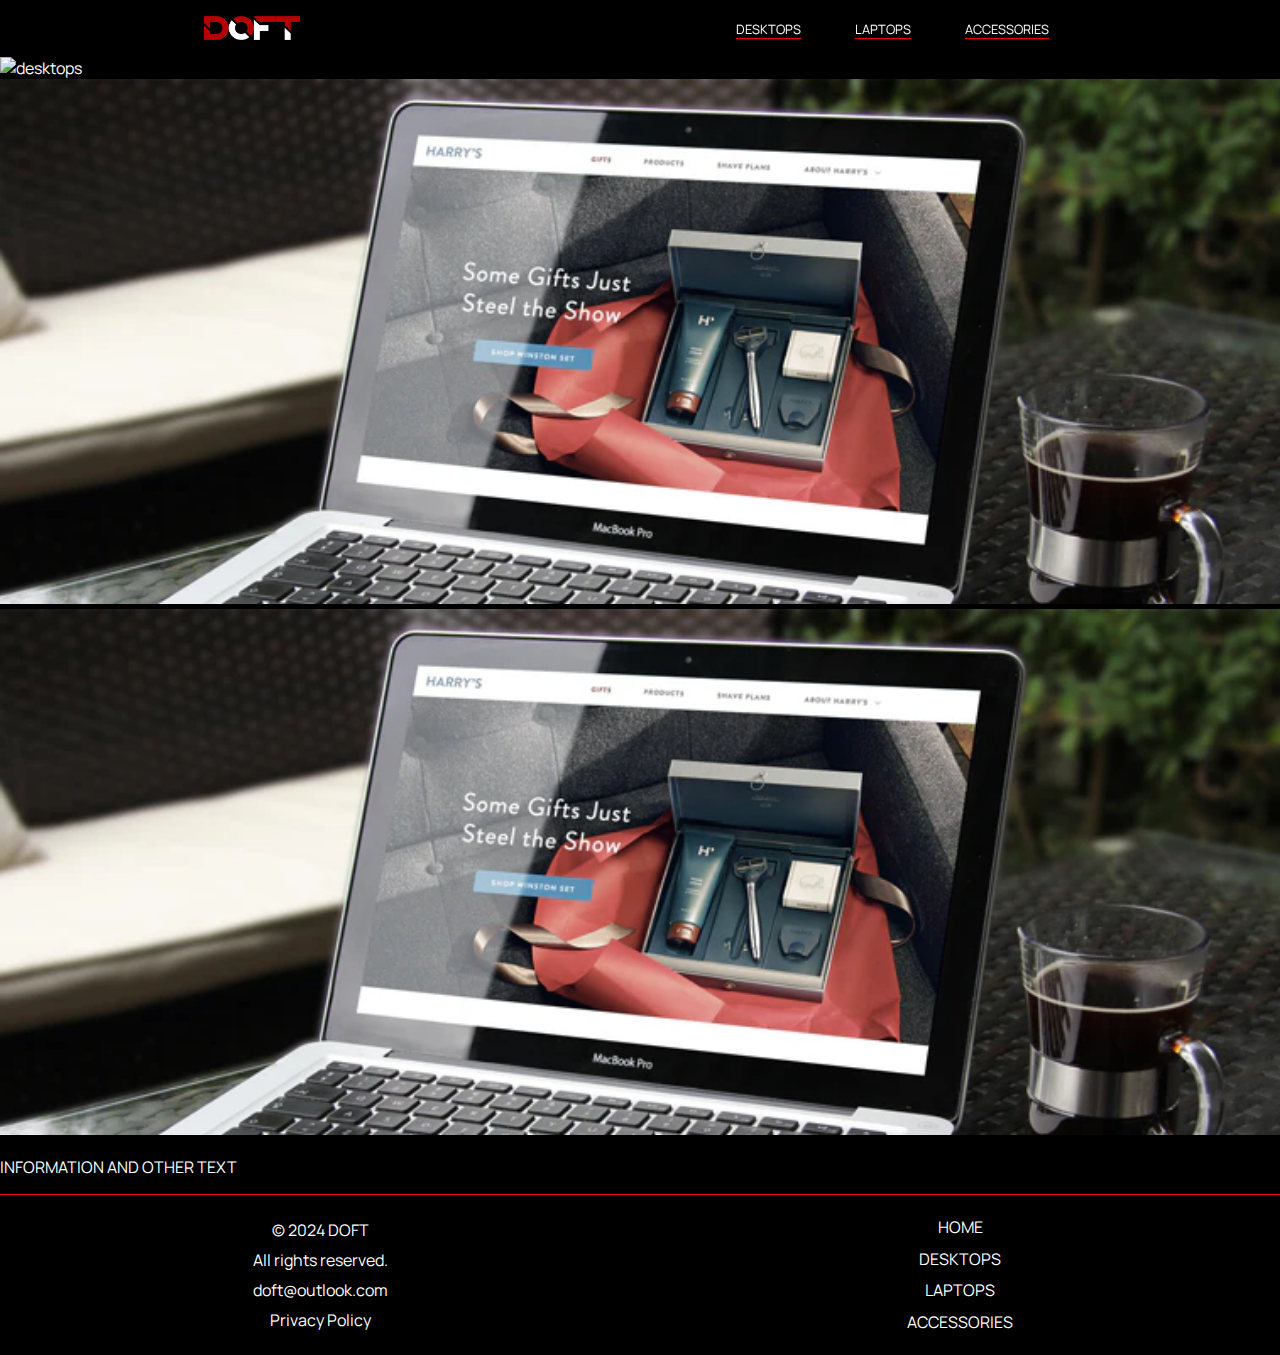
==== index.html @ 6f134443 "Add product json and improve footer" ====
<!DOCTYPE html>
<html lang="en">

<head>
    <meta charset="UTF-8">
    <meta name="viewport" content="width=device-width, initial-scale=1.0">
    <title>Document</title>
    <link rel="stylesheet" href="style.css">
    <link rel="preconnect" href="https://fonts.googleapis.com">
    <link rel="preconnect" href="https://fonts.gstatic.com" crossorigin>
    <link href="https://fonts.googleapis.com/css2?family=Manrope:wght@200..800&display=swap" rel="stylesheet">
</head>

<body>
    <header>
        <a class="logo-link" href="index.html"><img class="logo" src="img/logo-white.png" alt="logo"></a>
        <ul class="nav-links">
            <li><a href="desktops.html">DESKTOPS</a></li>
            <li><a href="laptops.html">LAPTOPS</a></li>
            <li><a href="accessories.html">ACCESSORIES</a></li>
        </ul>
    </header>
    <main>
        <section class="carousel">
            <img class="carousel__img" src="img/japan-night-background.jpeg" alt="desktops">
            <img class="carousel__img" src="img/laptop-hero_images.webp" alt="laptops">
            <img class="carousel__img" src="img/laptop-hero_images.webp" alt="accessories">
            <p>INFORMATION AND OTHER TEXT</p>
        </section>
        <section class="offerings">
            <section class="product-series--BUDGET">

            </section>
            <section class="product-series--MEDIUM">

            </section>
            <section class="product-series--EXTREME">

            </section>
        </section>
    </main>
    <footer>
        <nav class="footer__contact" aria-label="Contact information">
            <p>&copy; 2024 DOFT</p>
            <p>All rights reserved.</p>
            <p>doft@outlook.com</p>
            <p>Privacy Policy</p>
        </nav>
        <nav class="footer__links" aria-label="related links and site navigation">
            <a href="index.html">HOME</a>
            <a href="desktops.html">DESKTOPS</a>
            <a href="laptops.html">LAPTOPS</a>
            <a href="accessories.html">ACCESSORIES</a>
        </nav>
    </footer>
</body>
<script src="script.js"></script>

</html>
---- style.css ----
html {
    padding: 0;
    margin: 0;
    font-family: "Manrope", sans-serif;
    width: 100%;
    overflow-x: hidden;
}

body,
main {
    padding: 0;
    margin: 0;
    display: grid;
    width: 100vw;
    background-color: black;
    color: white;
    overflow-x: hidden;

}

/* header nav bar */
header {
    display: flex;
    position: sticky;
    flex-direction: row;
    justify-content: space-around;
    top: 0;
    left: 0;
    width: 100vw;
    background-color: transparent;
}

.logo,
.logo-link {
    width: 6rem;
    height: 1.5rem;
    margin: auto 0;
}

.nav-links {
    display: flex;
    flex-direction: row;
    padding: 0;

}

.nav-links a {
    text-decoration: none;
    font-size: 0.8rem;
    color: white;
    box-shadow: 0px 1px 0px 0px #f10000;
    margin: 2vw;
}

.nav-links a:hover {
    box-shadow: 0px 1px 0px 0px white;
}

.nav-links li {
    list-style: none;
    margin: 0.1vw;
    padding: 0;
}

/* hero image  */
.carousel {
    width: 100%;
}

.carousel__img {
    width: 100%;
}

/* footer */
footer {
    bottom: 0;
    left: 0;
    display: flex;
    flex-direction: row;
    width: 100vw;
    border-top: 1px solid #f10000;
    bottom: 0;
    left: 0;
}

.footer__contact {
    width: 50%;
    margin: 1rem;
}

.footer__links {
    display: flex;
    flex-direction: column;
    width: 50%;
    margin: 1rem;
}

.footer__contact p {
    margin: 0.5rem;
    text-align: center;
}

.footer__links a {
    margin: 0.3rem;
    text-align: center;
    text-decoration: none;
    color: white;
}



@media only screen and (min-width: 450px) and (max-width: 991px) {
    html {
        width: 100%;
        overflow-x: visible;
    }

    body,
    main {
        width: 100%;
        overflow-x: visible;
    }
}

@media only screen and (min-width: 992px) {
    html {
        width: 100%;
    }

    body,
    main {
        width: 100%;
        overflow-x: visible;
    }
}
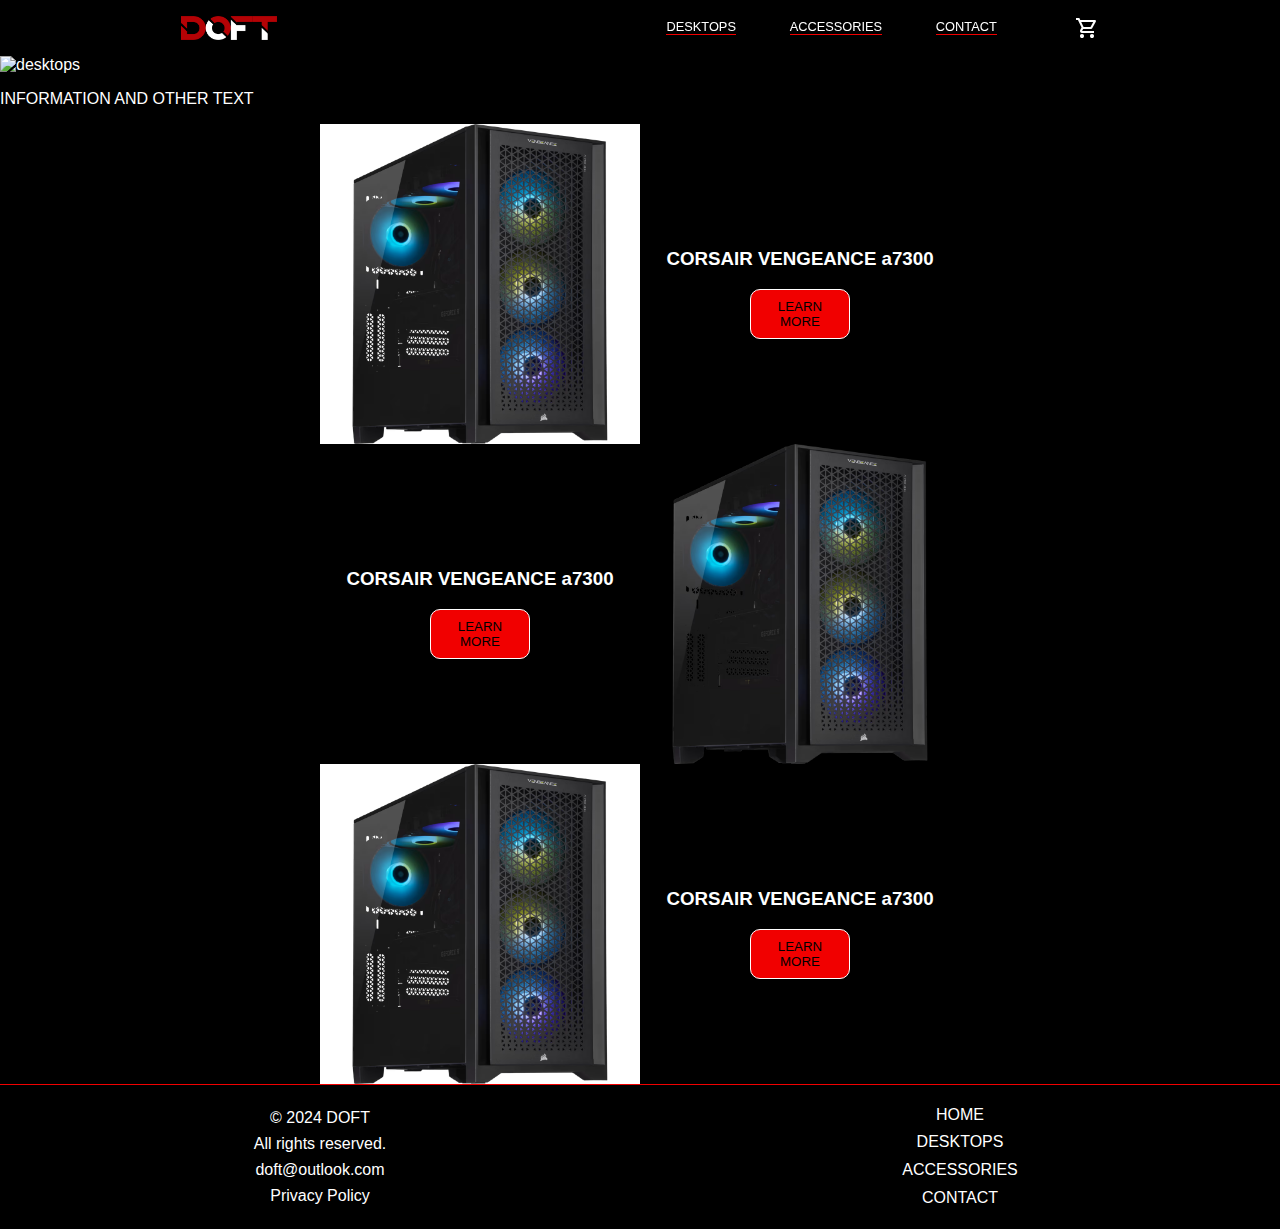
==== commit ba4706bf: "added products json and styling" ====
--- a/index.html
+++ b/index.html
@@ -4,38 +4,49 @@
 <head>
     <meta charset="UTF-8">
     <meta name="viewport" content="width=device-width, initial-scale=1.0">
-    <title>Document</title>
-    <link rel="stylesheet" href="style.css">
+    <title>DOFT</title>
     <link rel="preconnect" href="https://fonts.googleapis.com">
     <link rel="preconnect" href="https://fonts.gstatic.com" crossorigin>
-    <link href="https://fonts.googleapis.com/css2?family=Manrope:wght@200..800&display=swap" rel="stylesheet">
+    <link rel="stylesheet" href="https://fonts.googleapis.com/css2?family=Material+Symbols+Outlined:opsz,wght,FILL,GRAD@24,400,0,0" />
+    <link rel="stylesheet" href="style.css">
 </head>
 
 <body>
-    <header>
+    <nav class="nav" aria-label="Navigation menu">
         <a class="logo-link" href="index.html"><img class="logo" src="img/logo-white.png" alt="logo"></a>
         <ul class="nav-links">
             <li><a href="desktops.html">DESKTOPS</a></li>
-            <li><a href="laptops.html">LAPTOPS</a></li>
             <li><a href="accessories.html">ACCESSORIES</a></li>
+            <li><a href="contact.html">CONTACT</a></li>
+            <span class="material-symbols-outlined">shopping_cart</span>
         </ul>
-    </header>
+    </nav>
     <main>
         <section class="carousel">
             <img class="carousel__img" src="img/japan-night-background.jpeg" alt="desktops">
-            <img class="carousel__img" src="img/laptop-hero_images.webp" alt="laptops">
-            <img class="carousel__img" src="img/laptop-hero_images.webp" alt="accessories">
             <p>INFORMATION AND OTHER TEXT</p>
         </section>
         <section class="offerings">
             <section class="product-series--BUDGET">
-
+                <img src="img/products/prebuilts/Vengeance_a7300_01.avif" alt="">
+                <section class="product-series__text">
+                    <h3>CORSAIR VENGEANCE a7300</h3>
+                <button>LEARN MORE</button>
+                </section>
             </section>
             <section class="product-series--MEDIUM">
-
+                <section id="second_text-group" class="product-series__text">
+                    <h3>CORSAIR VENGEANCE a7300</h3>
+                <button>LEARN MORE</button>
+                </section>
+                <img src="img/products/prebuilts/Vengeance_a7300_01.avif" alt="">
             </section>
             <section class="product-series--EXTREME">
-
+                <img src="img/products/prebuilts/Vengeance_a7300_01.avif" alt="">
+                <section class="product-series__text">
+                    <h3>CORSAIR VENGEANCE a7300</h3>
+                <button>LEARN MORE</button>
+                </section>
             </section>
         </section>
     </main>
@@ -49,8 +60,8 @@
         <nav class="footer__links" aria-label="related links and site navigation">
             <a href="index.html">HOME</a>
             <a href="desktops.html">DESKTOPS</a>
-            <a href="laptops.html">LAPTOPS</a>
-            <a href="accessories.html">ACCESSORIES</a>
+            <a href="laptops.html">ACCESSORIES</a>
+            <a href="accessories.html">CONTACT</a>
         </nav>
     </footer>
 </body>
--- a/style.css
+++ b/style.css
@@ -15,15 +15,14 @@
     background-color: black;
     color: white;
     overflow-x: hidden;
-
 }
 
 /* header nav bar */
-header {
+.nav {
     display: flex;
     position: sticky;
     flex-direction: row;
-    justify-content: space-around;
+    justify-content: space-evenly;
     top: 0;
     left: 0;
     width: 100vw;
@@ -32,8 +31,8 @@
 
 .logo,
 .logo-link {
-    width: 6rem;
-    height: 1.5rem;
+    width: 2rem;
+    height: 1.2rem;
     margin: auto 0;
 }
 
@@ -41,7 +40,6 @@
     display: flex;
     flex-direction: row;
     padding: 0;
-
 }
 
 .nav-links a {
@@ -71,6 +69,47 @@
     width: 100%;
 }
 
+.product-series--BUDGET, .product-series--MEDIUM, .product-series--EXTREME {
+    display: grid;
+    grid-template-columns: repeat(4, 1fr);
+    grid-template-rows: repeat(1, 1fr);
+}
+
+.product-series--BUDGET img {
+    width: 100%;
+    grid-column: 2/3;
+    background-color: white;
+}
+
+.product-series__text {
+    text-align: center;
+    margin: auto 0; 
+}
+
+.product-series__text button {
+    height: 50px;
+    width: 100px;
+    background-color: #f10000;
+    border: 1px solid white;
+    border-radius: 10px;
+}
+
+#second_text-group {
+    width: 100%;
+    grid-column: 2/3;
+}
+
+.product-series--MEDIUM img {
+    width: 100%;
+    grid-column: 3/4;
+}
+
+.product-series--EXTREME img {
+    width: 100%;
+    grid-column: 2/3;
+    background-color: white;
+}
+
 /* footer */
 footer {
     bottom: 0;
@@ -79,8 +118,6 @@
     flex-direction: row;
     width: 100vw;
     border-top: 1px solid #f10000;
-    bottom: 0;
-    left: 0;
 }
 
 .footer__contact {
@@ -107,7 +144,10 @@
     color: white;
 }
 
-
+#product-container {
+    margin: 50px;
+    width: 100vw;
+}
 
 @media only screen and (min-width: 450px) and (max-width: 991px) {
     html {
@@ -120,6 +160,26 @@
         width: 100%;
         overflow-x: visible;
     }
+
+    .logo,
+    .logo-link {
+    width: 6rem;
+    height: 1.5rem;
+}
+
+.nav {
+    justify-content: space-around;
+}
+
+.material-symbols-outlined {
+    margin-left: 4vw;
+}
+
+#product-container {
+    display: grid;
+    grid-template-columns: repeat(1, 1fr);
+    grid-template-rows: repeat(4, 1fr);
+}
 }
 
 @media only screen and (min-width: 992px) {
@@ -132,4 +192,24 @@
         width: 100%;
         overflow-x: visible;
     }
+
+    .logo,
+    .logo-link {
+    width: 6rem;
+    height: 1.5rem;
+    }
+
+    .nav {
+        justify-content: space-around;
+    }
+
+    .material-symbols-outlined {
+        margin-left: 4vw;
+    }
+
+    #product-container {
+        display: grid;
+        grid-template-columns: repeat(3, 1fr);
+        grid-template-rows: repeat(4, 1fr);
+    }
 }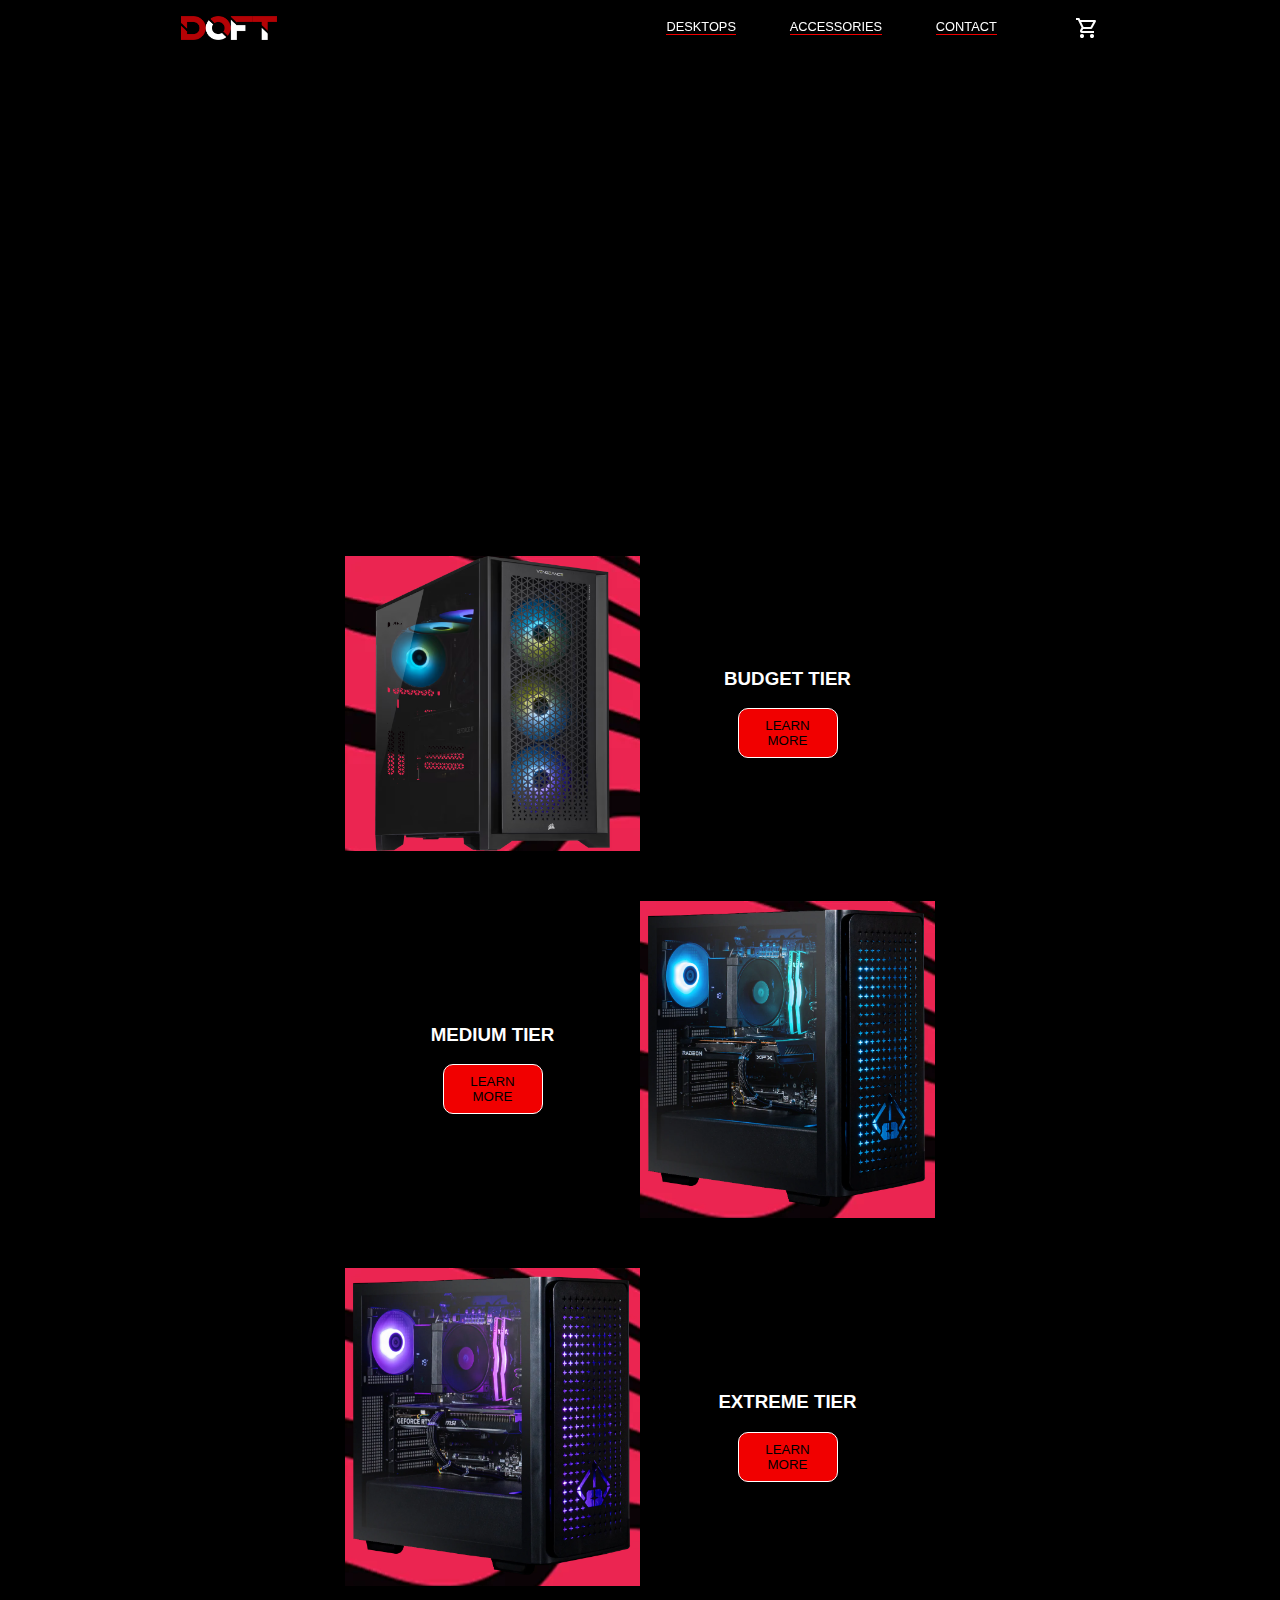
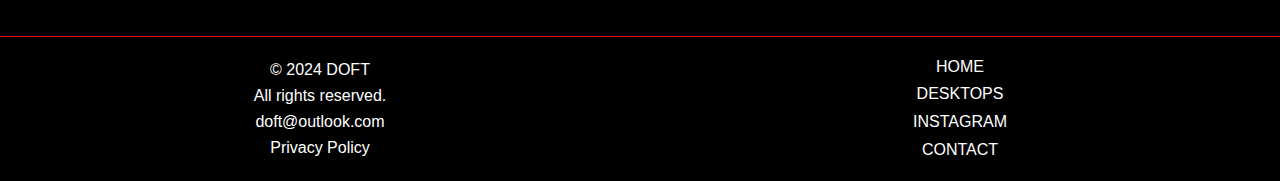
==== commit af8e2c81: "add commit" ====
--- a/index.html
+++ b/index.html
@@ -7,7 +7,7 @@
     <title>DOFT</title>
     <link rel="preconnect" href="https://fonts.googleapis.com">
     <link rel="preconnect" href="https://fonts.gstatic.com" crossorigin>
-    <link rel="stylesheet" href="https://fonts.googleapis.com/css2?family=Material+Symbols+Outlined:opsz,wght,FILL,GRAD@24,400,0,0" />
+    <link rel="stylesheet" href="https://fonts.googleapis.com/css2?family=Material+Symbols+Outlined:opsz,wght,FILL,GRAD@24,400,0,0">
     <link rel="stylesheet" href="style.css">
 </head>
 
@@ -22,33 +22,32 @@
         </ul>
     </nav>
     <main>
-        <section class="carousel">
-            <img class="carousel__img" src="img/japan-night-background.jpeg" alt="desktops">
-            <p>INFORMATION AND OTHER TEXT</p>
-        </section>
-        <section class="offerings">
-            <section class="product-series--BUDGET">
-                <img src="img/products/prebuilts/Vengeance_a7300_01.avif" alt="">
-                <section class="product-series__text">
-                    <h3>CORSAIR VENGEANCE a7300</h3>
-                <button>LEARN MORE</button>
-                </section>
-            </section>
-            <section class="product-series--MEDIUM">
-                <section id="second_text-group" class="product-series__text">
-                    <h3>CORSAIR VENGEANCE a7300</h3>
-                <button>LEARN MORE</button>
-                </section>
-                <img src="img/products/prebuilts/Vengeance_a7300_01.avif" alt="">
-            </section>
-            <section class="product-series--EXTREME">
-                <img src="img/products/prebuilts/Vengeance_a7300_01.avif" alt="">
-                <section class="product-series__text">
-                    <h3>CORSAIR VENGEANCE a7300</h3>
-                <button>LEARN MORE</button>
-                </section>
-            </section>
-        </section>
+        <div class="carousel">
+            <img class="carousel__img" src="img/products/sweetdreams.webp" alt="">
+        </div>
+        <div class="offerings">
+            <div class="product-series--BUDGET">
+                <img src="img/products/prebuilts/Vengeance_a7300_01.avif" alt="Budget tier PC">
+                <div class="product-series__text">
+                    <h3>BUDGET TIER</h3>
+                <button><a class="link__learn-more" href="desktops.html">LEARN MORE</a></button>
+                </div>
+            </div>
+            <div class="product-series--MEDIUM">
+                <div id="second_text-group" class="product-series__text">
+                    <h3>MEDIUM TIER</h3>
+                <button><a class="link__learn-more" href="desktops.html">LEARN MORE</a></button>
+                </div>
+                <img src="img/products/prebuilts/horizon.webp" alt="Medium tier PC">
+            </div>
+            <div class="product-series--EXTREME">
+                <img src="img/products/prebuilts/horizon2.webp" alt="Extreme tier PC">
+                <div class="product-series__text">
+                    <h3>EXTREME TIER</h3>
+                <button><a class="link__learn-more" href="desktops.html">LEARN MORE</a></button>
+                </div>
+            </div>
+        </div>
     </main>
     <footer>
         <nav class="footer__contact" aria-label="Contact information">
@@ -60,11 +59,10 @@
         <nav class="footer__links" aria-label="related links and site navigation">
             <a href="index.html">HOME</a>
             <a href="desktops.html">DESKTOPS</a>
-            <a href="laptops.html">ACCESSORIES</a>
+            <a href="https://www.instagram.com">INSTAGRAM</a>
             <a href="accessories.html">CONTACT</a>
         </nav>
     </footer>
+    <script src="script.js"></script>
 </body>
-<script src="script.js"></script>
-
 </html>--- a/style.css
+++ b/style.css
@@ -62,7 +62,11 @@
 
 /* hero image  */
 .carousel {
-    width: 100%;
+    width: 100vw;
+    height: 50vh;
+    background: url("img/japan-night-background.jpeg");
+    background-size: cover;
+    background-position: center;
 }
 
 .carousel__img {
@@ -71,19 +75,36 @@
 
 .product-series--BUDGET, .product-series--MEDIUM, .product-series--EXTREME {
     display: grid;
-    grid-template-columns: repeat(4, 1fr);
-    grid-template-rows: repeat(1, 1fr);
+    grid-template-columns: repeat(1, 1fr);
+    grid-template-rows: repeat(2, 1fr);
+    margin: 50px;
+    text-align: center;
 }
 
 .product-series--BUDGET img {
     width: 100%;
     grid-column: 2/3;
-    background-color: white;
+    background: url("img/redwavybackground.webp");
+    
+}
+
+.product-series--MEDIUM img {
+    width: 100%;
+    grid-column: 2/3;
+    background: url("img/redwavybackground.webp");
+}
+
+.product-series--EXTREME img {
+    width: 100%;
+    grid-column: 2/3;
+    background: url("img/redwavybackground.webp");
 }
 
 .product-series__text {
     text-align: center;
-    margin: auto 0; 
+    margin: auto 0;
+    grid-column: 2/3;
+    grid-row: 2/3;
 }
 
 .product-series__text button {
@@ -94,20 +115,14 @@
     border-radius: 10px;
 }
 
+.link__learn-more {
+    text-decoration: none;
+    color: black;
+}
+
 #second_text-group {
     width: 100%;
     grid-column: 2/3;
-}
-
-.product-series--MEDIUM img {
-    width: 100%;
-    grid-column: 3/4;
-}
-
-.product-series--EXTREME img {
-    width: 100%;
-    grid-column: 2/3;
-    background-color: white;
 }
 
 /* footer */
@@ -147,6 +162,8 @@
 #product-container {
     margin: 50px;
     width: 100vw;
+    grid-template-columns: repeat(1, 1fr);
+    grid-template-rows: repeat(4, 1fr);
 }
 
 @media only screen and (min-width: 450px) and (max-width: 991px) {
@@ -165,21 +182,40 @@
     .logo-link {
     width: 6rem;
     height: 1.5rem;
-}
-
-.nav {
-    justify-content: space-around;
-}
-
-.material-symbols-outlined {
-    margin-left: 4vw;
-}
-
-#product-container {
-    display: grid;
-    grid-template-columns: repeat(1, 1fr);
-    grid-template-rows: repeat(4, 1fr);
-}
+    }
+
+    .nav {
+        justify-content: space-around;
+    }
+
+    .material-symbols-outlined {
+        margin-left: 4vw;
+    }
+
+    #product-container {
+        display: grid;
+        grid-template-columns: repeat(4, 1fr);
+        grid-template-rows: repeat(3, 1fr);
+    }
+
+    .product-series--BUDGET, .product-series--MEDIUM, .product-series--EXTREME {
+        grid-template-columns: repeat(4, 1fr);
+        grid-template-rows: repeat(1, 1fr);
+    }
+    
+    .product-series__text {
+        grid-row: 1/2;
+        grid-column: 3/4;
+    }
+    
+    #second_text-group {
+        grid-column: 2/3;
+        grid-row: 1/2;
+    }
+    
+    .product-series--MEDIUM img {
+        grid-column: 3/4;
+    }
 }
 
 @media only screen and (min-width: 992px) {
@@ -209,7 +245,27 @@
 
     #product-container {
         display: grid;
-        grid-template-columns: repeat(3, 1fr);
-        grid-template-rows: repeat(4, 1fr);
+        grid-template-columns: repeat(4, 1fr);
+        grid-template-rows: repeat(3, 1fr);
+    }
+
+    .product-series--BUDGET, .product-series--MEDIUM, .product-series--EXTREME {
+        grid-template-columns: repeat(4, 1fr);
+        grid-template-rows: repeat(1, 1fr);
+    }
+    
+    .product-series__text {
+        grid-row: 1/2;
+        grid-column: 3/4;
+    }
+    
+    #second_text-group {
+        grid-column: 2/3;
+        grid-row: 1/2;
+    }
+    
+    .product-series--MEDIUM img {
+        grid-column: 3/4;
+        
     }
 }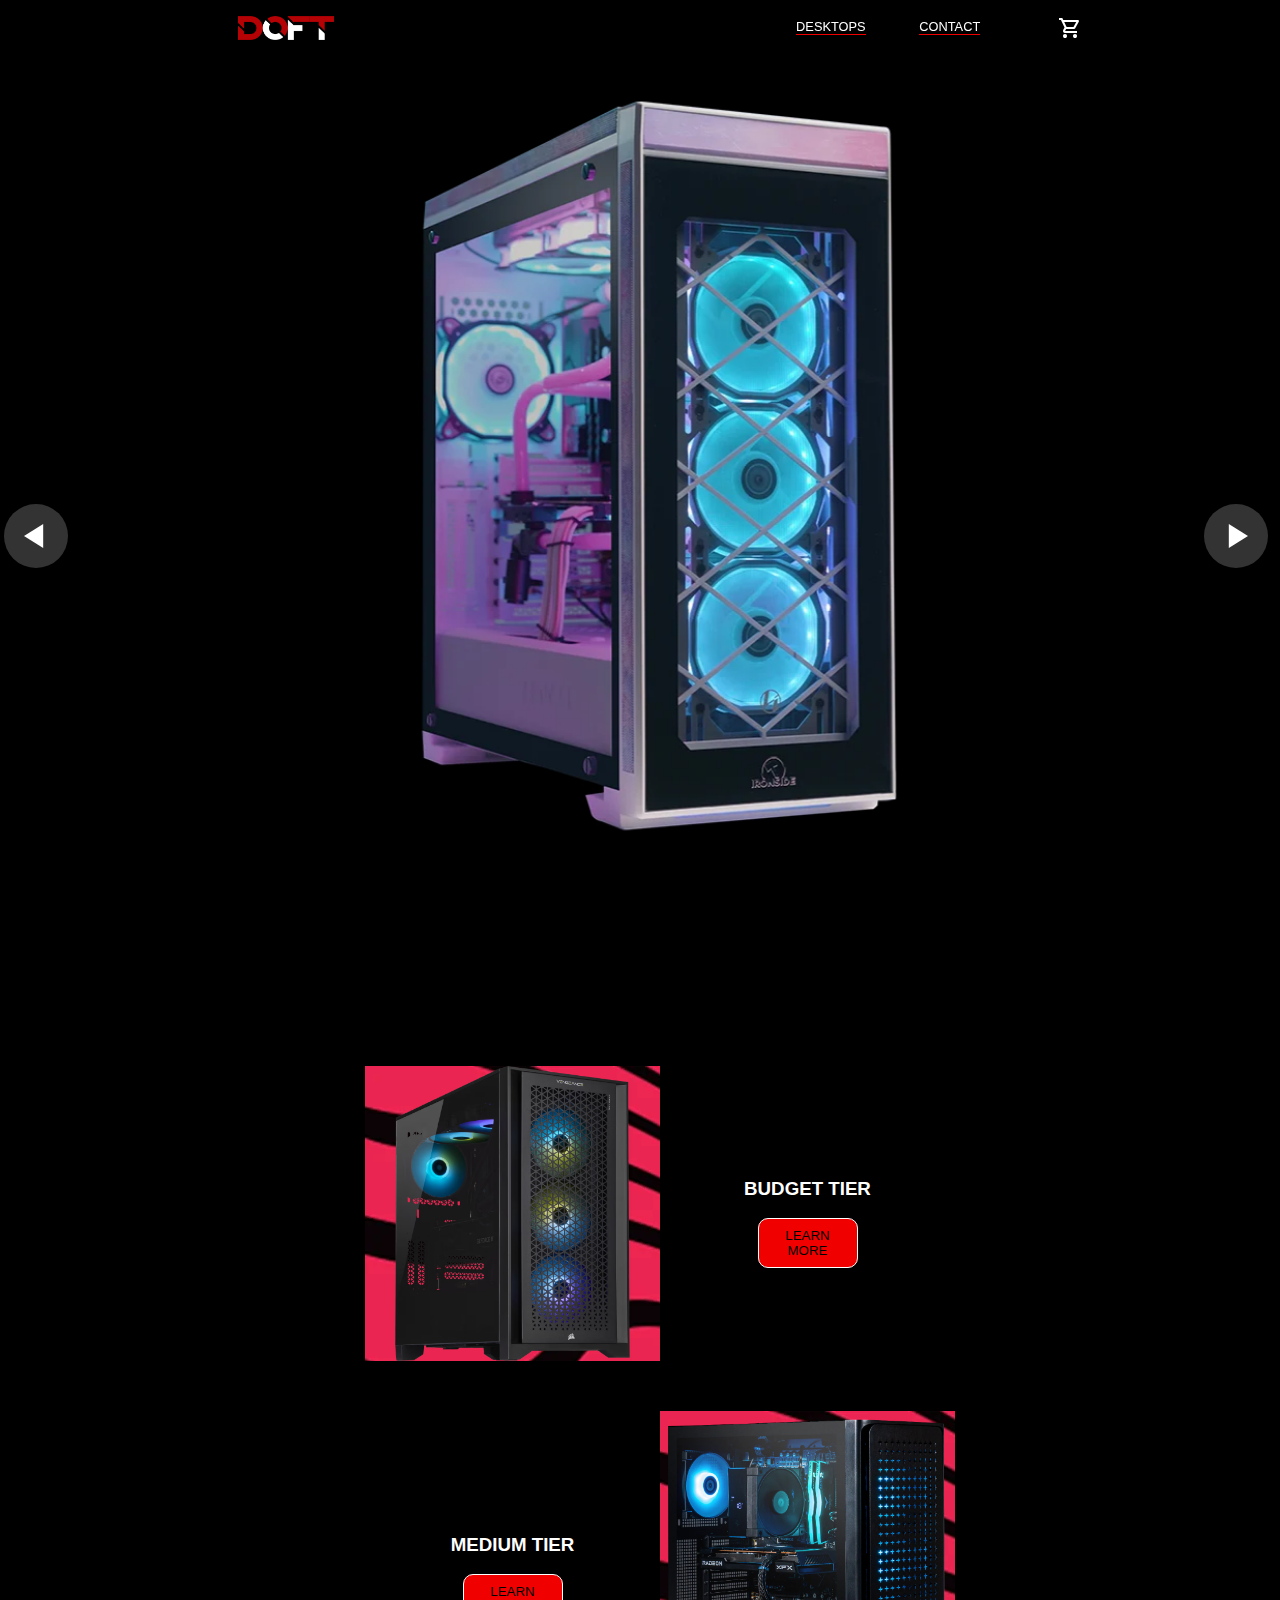
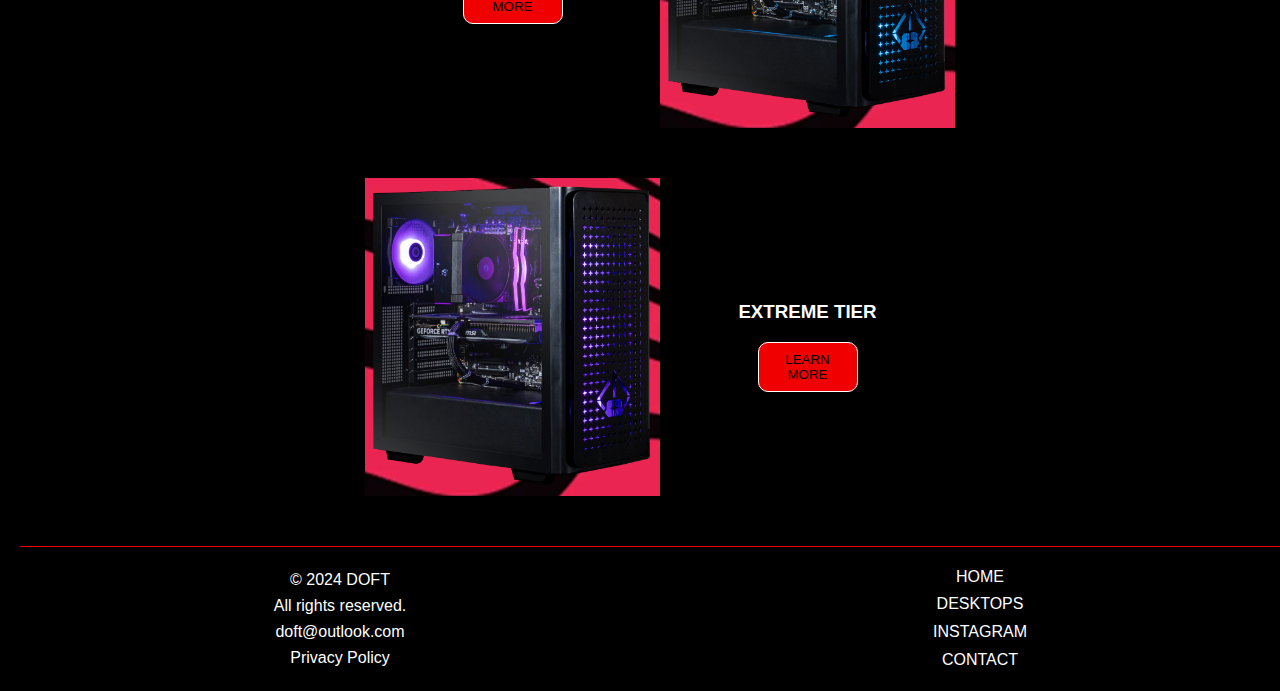
==== commit 342503e1: "Final touches, added carousel, added styling" ====
--- a/index.html
+++ b/index.html
@@ -16,15 +16,65 @@
         <a class="logo-link" href="index.html"><img class="logo" src="img/logo-white.png" alt="logo"></a>
         <ul class="nav-links">
             <li><a href="desktops.html">DESKTOPS</a></li>
-            <li><a href="accessories.html">ACCESSORIES</a></li>
             <li><a href="contact.html">CONTACT</a></li>
             <span class="material-symbols-outlined">shopping_cart</span>
         </ul>
     </nav>
     <main>
-        <div class="carousel">
-            <img class="carousel__img" src="img/products/sweetdreams.webp" alt="">
-        </div>
+        <section class="carousel" aria-label="Gallery">
+            <ol class="carousel__viewport">
+              <li class="carousel__slide" id="carousel__slide1" tabindex="0">
+                <div class="carousel__snapper">
+                  <a href="#carousel__slide4"
+                     class="carousel__prev">Go to last slide</a>
+                     <img class="carousel__img" src="/img/products/prebuilts/sweetdreams.webp" alt="sweet dreams PC">
+                  <a href="#carousel__slide2"
+                     class="carousel__next">Go to next slide</a>
+                </div>
+              </li>
+              <li class="carousel__slide" id="carousel__slide2" tabindex="0">
+                <div class="carousel__snapper"><img class="carousel__img" src="img/products/prebuilts/sentinel.webp" alt="sweet dreams PC"></div>
+                <a href="#carousel__slide1"
+                   class="carousel__prev">Go to previous slide</a>
+                <a href="#carousel__slide3"
+                   class="carousel__next">Go to next slide</a>
+              </li>
+              <li class="carousel__slide" id="carousel__slide3" tabindex="0">
+                <div class="carousel__snapper"><img class="carousel__img" src="img/products/prebuilts/H1MiniPro.avif" alt="sweet dreams PC"></div>
+                <a href="#carousel__slide2"
+                   class="carousel__prev">Go to previous slide</a>
+                <a href="#carousel__slide4"
+                   class="carousel__next">Go to next slide</a>
+              </li>
+              <li class="carousel__slide" id="carousel__slide4" tabindex="0">
+                <div class="carousel__snapper"><img class="carousel__img" src="img/products/prebuilts/kahjinscastle.webp" alt="sweet dreams PC"></div>
+                <a href="#carousel__slide3"
+                   class="carousel__prev">Go to previous slide</a>
+                <a href="#carousel__slide1"
+                   class="carousel__next">Go to first slide</a>
+              </li>
+            </ol>
+            <aside class="carousel__navigation">
+              <ol class="carousel__navigation-list">
+                <li class="carousel__navigation-item">
+                  <a href="#carousel__slide1"
+                     class="carousel__navigation-button">Go to slide 1</a>
+                </li>
+                <li class="carousel__navigation-item">
+                  <a href="#carousel__slide2"
+                     class="carousel__navigation-button">Go to slide 2</a>
+                </li>
+                <li class="carousel__navigation-item">
+                  <a href="#carousel__slide3"
+                     class="carousel__navigation-button">Go to slide 3</a>
+                </li>
+                <li class="carousel__navigation-item">
+                  <a href="#carousel__slide4"
+                     class="carousel__navigation-button">Go to slide 4</a>
+                </li>
+              </ol>
+            </aside>
+          </section>
         <div class="offerings">
             <div class="product-series--BUDGET">
                 <img src="img/products/prebuilts/Vengeance_a7300_01.avif" alt="Budget tier PC">
--- a/style.css
+++ b/style.css
@@ -27,6 +27,7 @@
     left: 0;
     width: 100vw;
     background-color: transparent;
+    z-index: 100;
 }
 
 .logo,
@@ -61,16 +62,242 @@
 }
 
 /* hero image  */
+
+.carousel__img {
+    margin-left: 25vw;
+    width: 50%;
+}
+
+@keyframes tonext {
+    75% {
+        left: 0;
+    }
+    95% {
+        left: 100%;
+    }
+    98% {
+        left: 100%;
+    }
+    99% {
+        left: 0;
+    }
+    }
+
+    @keyframes tostart {
+    75% {
+        left: 0;
+    }
+    95% {
+        left: -300%;
+    }
+    98% {
+        left: -300%;
+    }
+    99% {
+        left: 0;
+    }
+    }
+
+    @keyframes snap {
+    96% {
+        scroll-snap-align: center;
+    }
+    97% {
+        scroll-snap-align: none;
+    }
+    99% {
+        scroll-snap-align: none;
+    }
+    100% {
+        scroll-snap-align: center;
+    }
+}
+
+body {
+    max-width: 37.5rem;
+    padding: 0 1.25rem;
+    font-family: 'Lato', sans-serif;
+}
+
+* {
+box-sizing: border-box;
+scrollbar-color: transparent transparent; /* thumb and track color */
+scrollbar-width: 0px;
+}
+
+*::-webkit-scrollbar {
+width: 0;
+}
+
+*::-webkit-scrollbar-track {
+background: transparent;
+}
+
+*::-webkit-scrollbar-thumb {
+background: transparent;
+border: none;
+}
+  * {
+-ms-overflow-style: none;
+}
+
+ol, li {
+list-style: none;
+margin: 0;
+padding: 0;
+}
+
 .carousel {
+    position: relative;
+    padding-top: 75%;
+    filter: drop-shadow(0 0 10px #0003);
+    perspective: 100px;
     width: 100vw;
-    height: 50vh;
+    height: 5vh;
     background: url("img/japan-night-background.jpeg");
     background-size: cover;
     background-position: center;
 }
 
-.carousel__img {
-    width: 100%;
+.carousel__viewport {
+position: absolute;
+top: 0;
+right: 0;
+bottom: 0;
+left: 0;
+display: flex;
+overflow-x: scroll;
+counter-reset: item;
+scroll-behavior: smooth;
+scroll-snap-type: x mandatory;
+}
+
+.carousel__slide {
+position: relative;
+flex: 0 0 100%;
+width: 100%;
+background-color: transparent;
+counter-increment: item;
+}
+
+.carousel__slide:nth-child(even) {
+background-color: transparent;
+}
+
+.carousel__slide:before {
+content: counter(item);
+position: absolute;
+top: 50%;
+left: 50%;
+transform: translate3d(-50%,-40%,70px);
+color: #fff;
+font-size: 2em;
+}
+
+.carousel__snapper {
+position: absolute;
+top: 0;
+left: 0;
+width: 100%;
+height: 100%;
+scroll-snap-align: center;
+}
+
+@media (hover: hover) {
+.carousel__snapper {
+animation-name: tonext, snap;
+animation-timing-function: ease;
+animation-duration: 4s;
+animation-iteration-count: infinite;
+}
+
+.carousel__slide:last-child .carousel__snapper {
+animation-name: tostart, snap;
+}
+}
+
+@media (prefers-reduced-motion: reduce) {
+.carousel__snapper {
+animation-name: none;
+}
+}
+
+.carousel:hover .carousel__snapper,
+.carousel:focus-within .carousel__snapper {
+animation-name: none;
+}
+
+.carousel__navigation {
+position: absolute;
+right: 0;
+bottom: 0;
+left: 0;
+text-align: center;
+}
+
+.carousel__navigation-list,
+.carousel__navigation-item {
+display: inline-block;
+}
+
+.carousel__navigation-button {
+display: inline-block;
+width: 1.5rem;
+height: 1.5rem;
+background-color: transparent;
+background-clip: content-box;
+border: 0.25rem solid transparent;
+border-radius: 50%;
+font-size: 0;
+transition: transform 0.1s;
+}
+
+.carousel::before,
+.carousel::after,
+.carousel__prev,
+.carousel__next {
+position: absolute;
+top: 0;
+margin-top: 37.5%;
+width: 4rem;
+height: 4rem;
+transform: translateY(-50%);
+border-radius: 50%;
+font-size: 0;
+outline: 0;
+}
+
+.carousel::before,
+.carousel__prev {
+left: -1rem;
+}
+
+.carousel::after,
+.carousel__next {
+right: 2rem;
+}
+
+.carousel::before,
+.carousel::after {
+content: '';
+z-index: 1;
+background-color: #333;
+background-size: 1.5rem 1.5rem;
+background-repeat: no-repeat;
+background-position: center center;
+color: #fff;
+font-size: 2.5rem;
+line-height: 4rem;
+text-align: center;
+pointer-events: none;
+}
+
+.carousel::before {
+background-image: url("data:image/svg+xml,%3Csvg viewBox='0 0 100 100' xmlns='http://www.w3.org/2000/svg'%3E%3Cpolygon points='0,50 80,100 80,0' fill='%23fff'/%3E%3C/svg%3E");
+}
+
+.carousel::after {
+background-image: url("data:image/svg+xml,%3Csvg viewBox='0 0 100 100' xmlns='http://www.w3.org/2000/svg'%3E%3Cpolygon points='100,50 20,100 20,0' fill='%23fff'/%3E%3C/svg%3E");
 }
 
 .product-series--BUDGET, .product-series--MEDIUM, .product-series--EXTREME {
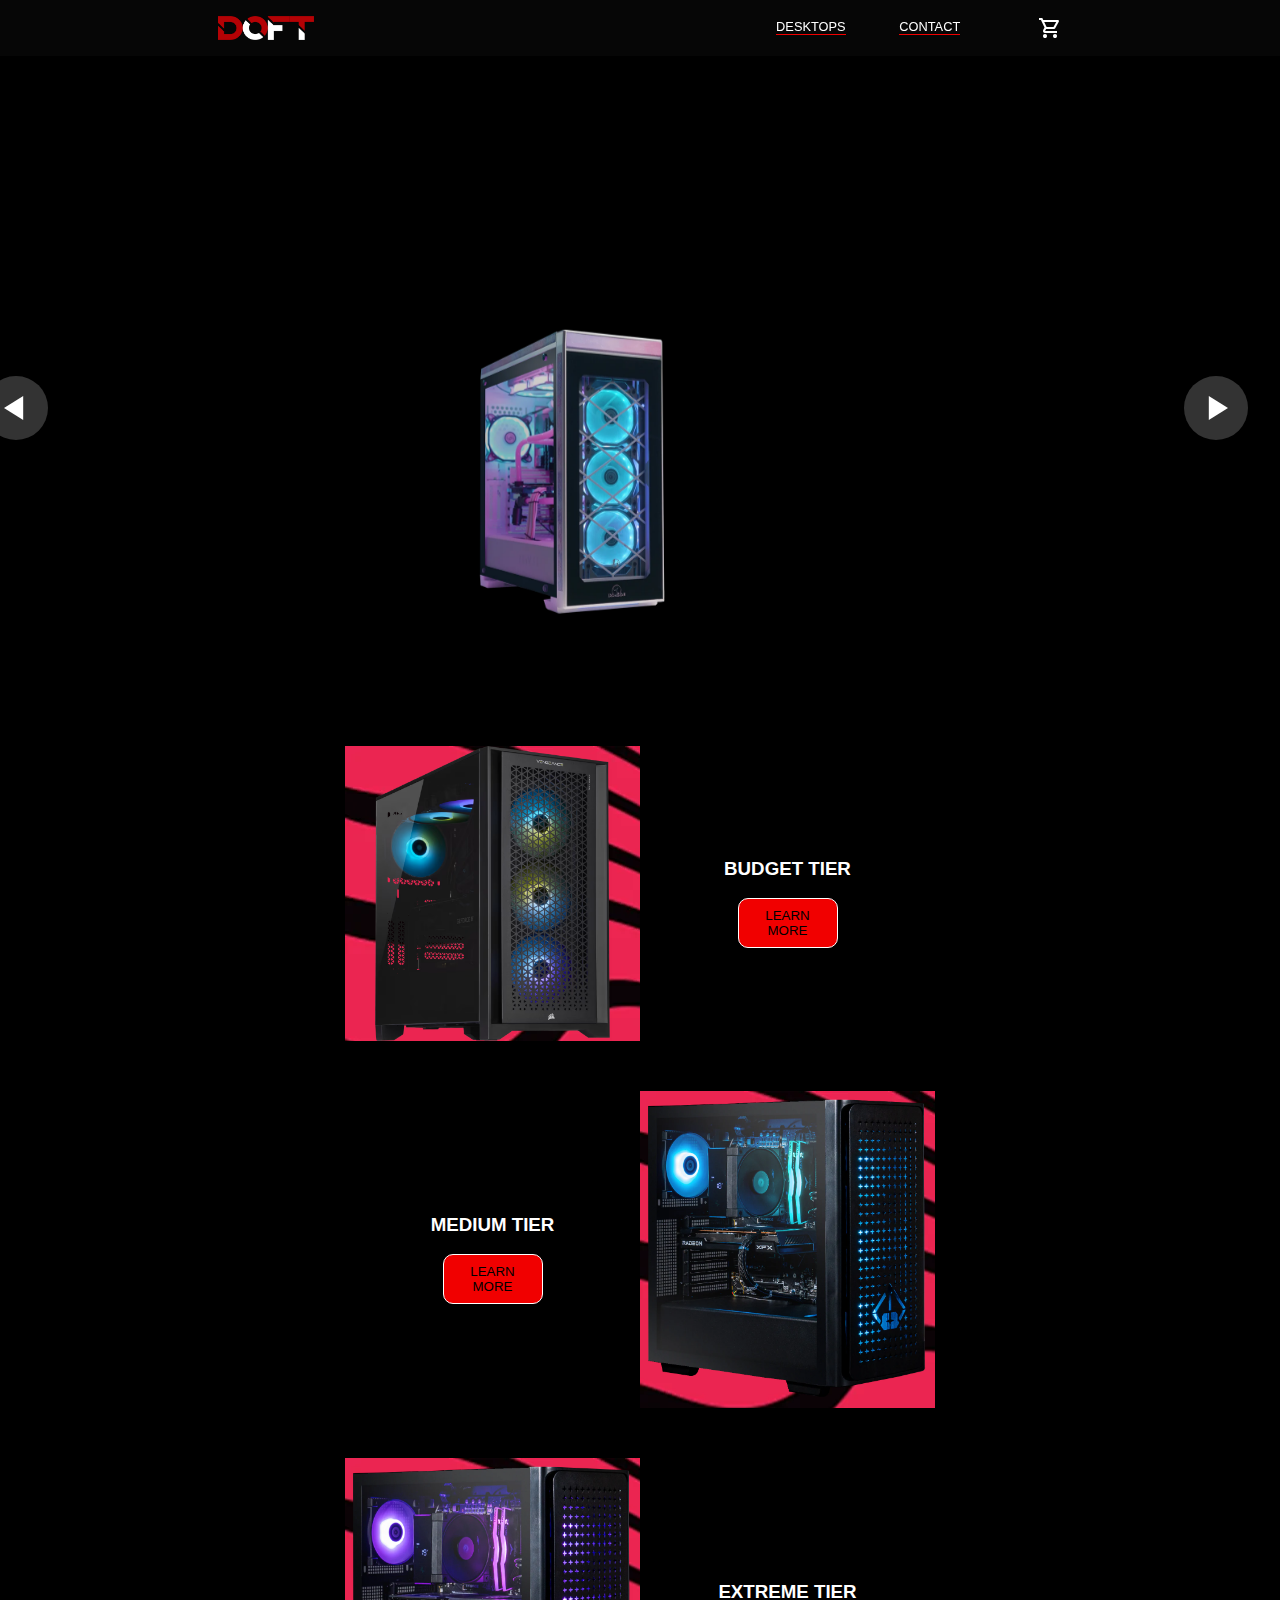
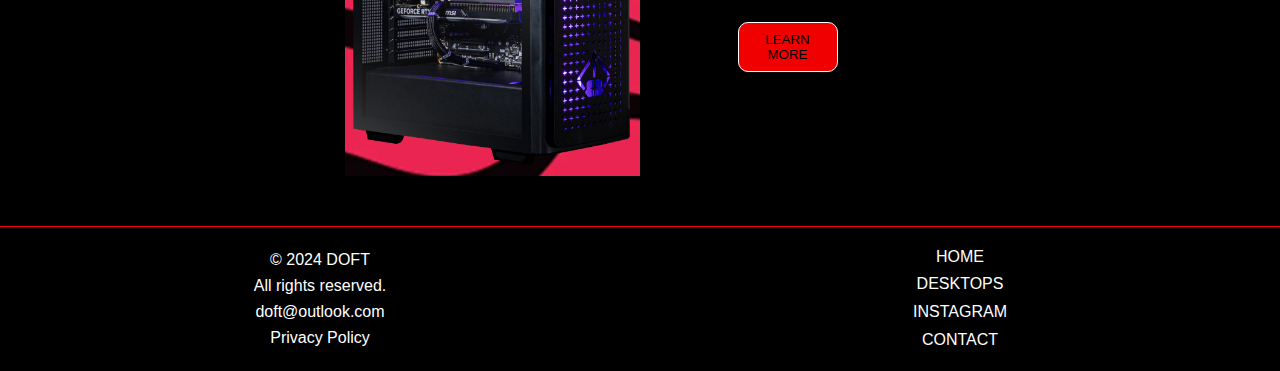
==== commit 20f3cec9: "Added better styling and fixed carousel" ====
--- a/index.html
+++ b/index.html
@@ -2,117 +2,110 @@
 <html lang="en">
 
 <head>
-    <meta charset="UTF-8">
-    <meta name="viewport" content="width=device-width, initial-scale=1.0">
-    <title>DOFT</title>
-    <link rel="preconnect" href="https://fonts.googleapis.com">
-    <link rel="preconnect" href="https://fonts.gstatic.com" crossorigin>
-    <link rel="stylesheet" href="https://fonts.googleapis.com/css2?family=Material+Symbols+Outlined:opsz,wght,FILL,GRAD@24,400,0,0">
-    <link rel="stylesheet" href="style.css">
+  <meta charset="UTF-8">
+  <meta name="viewport" content="width=device-width, initial-scale=1.0">
+  <title>DOFT</title>
+  <link rel="preconnect" href="https://fonts.googleapis.com">
+  <link rel="preconnect" href="https://fonts.gstatic.com" crossorigin>
+  <link rel="stylesheet"
+    href="https://fonts.googleapis.com/css2?family=Material+Symbols+Outlined:opsz,wght,FILL,GRAD@24,400,0,0">
+  <link rel="stylesheet" href="style.css">
 </head>
 
 <body>
-    <nav class="nav" aria-label="Navigation menu">
-        <a class="logo-link" href="index.html"><img class="logo" src="img/logo-white.png" alt="logo"></a>
-        <ul class="nav-links">
-            <li><a href="desktops.html">DESKTOPS</a></li>
-            <li><a href="contact.html">CONTACT</a></li>
-            <span class="material-symbols-outlined">shopping_cart</span>
-        </ul>
+  <nav class="nav" aria-label="Navigation menu">
+    <a class="logo-link" href="index.html"><img class="logo" src="img/logo-white.png" alt="logo"></a>
+    <ul class="nav-links">
+      <li><a href="/products/desktops.html">DESKTOPS</a></li>
+      <li><a href="/contact/contact.html">CONTACT</a></li>
+      <span class="material-symbols-outlined">shopping_cart</span>
+    </ul>
+  </nav>
+  <main>
+    <section class="carousel" aria-label="Gallery">
+      <ol class="carousel__viewport">
+        <li class="carousel__slide" id="carousel__slide1" tabindex="0">
+          <div class="carousel__snapper">
+            <a href="#carousel__slide4" class="carousel__prev">Go to last slide</a>
+            <img class="carousel__img" src="/img/products/prebuilts/sweetdreams.webp" alt="sweet dreams PC">
+            <a href="#carousel__slide2" class="carousel__next">Go to next slide</a>
+          </div>
+        </li>
+        <li class="carousel__slide" id="carousel__slide2" tabindex="0">
+          <div class="carousel__snapper"><img class="carousel__img" src="img/products/prebuilts/sentinel.webp"
+              alt="sweet dreams PC"></div>
+          <a href="#carousel__slide1" class="carousel__prev">Go to previous slide</a>
+          <a href="#carousel__slide3" class="carousel__next">Go to next slide</a>
+        </li>
+        <li class="carousel__slide" id="carousel__slide3" tabindex="0">
+          <div class="carousel__snapper"><img class="carousel__img" src="img/products/prebuilts/H1MiniPro.avif"
+              alt="sweet dreams PC"></div>
+          <a href="#carousel__slide2" class="carousel__prev">Go to previous slide</a>
+          <a href="#carousel__slide4" class="carousel__next">Go to next slide</a>
+        </li>
+        <li class="carousel__slide" id="carousel__slide4" tabindex="0">
+          <div class="carousel__snapper"><img class="carousel__img" src="img/products/prebuilts/kahjinscastle.webp"
+              alt="sweet dreams PC"></div>
+          <a href="#carousel__slide3" class="carousel__prev">Go to previous slide</a>
+          <a href="#carousel__slide1" class="carousel__next">Go to first slide</a>
+        </li>
+      </ol>
+      <aside class="carousel__navigation">
+        <ol class="carousel__navigation-list">
+          <li class="carousel__navigation-item">
+            <a href="#carousel__slide1" class="carousel__navigation-button">Go to slide 1</a>
+          </li>
+          <li class="carousel__navigation-item">
+            <a href="#carousel__slide2" class="carousel__navigation-button">Go to slide 2</a>
+          </li>
+          <li class="carousel__navigation-item">
+            <a href="#carousel__slide3" class="carousel__navigation-button">Go to slide 3</a>
+          </li>
+          <li class="carousel__navigation-item">
+            <a href="#carousel__slide4" class="carousel__navigation-button">Go to slide 4</a>
+          </li>
+        </ol>
+      </aside>
+    </section>
+    <div class="offerings">
+      <div class="product-series--BUDGET">
+        <img src="img/products/prebuilts/Vengeance_a7300_01.avif" alt="Budget tier PC">
+        <div class="product-series__text">
+          <h3>BUDGET TIER</h3>
+          <button><a class="link__learn-more" href="desktops.html">LEARN MORE</a></button>
+        </div>
+      </div>
+      <div class="product-series--MEDIUM">
+        <div id="second_text-group" class="product-series__text">
+          <h3>MEDIUM TIER</h3>
+          <button><a class="link__learn-more" href="desktops.html">LEARN MORE</a></button>
+        </div>
+        <img src="img/products/prebuilts/horizon.webp" alt="Medium tier PC">
+      </div>
+      <div class="product-series--EXTREME">
+        <img src="img/products/prebuilts/horizon2.webp" alt="Extreme tier PC">
+        <div class="product-series__text">
+          <h3>EXTREME TIER</h3>
+          <button><a class="link__learn-more" href="desktops.html">LEARN MORE</a></button>
+        </div>
+      </div>
+    </div>
+  </main>
+  <footer>
+    <nav class="footer__contact" aria-label="Contact information">
+      <p>&copy; 2024 DOFT</p>
+      <p>All rights reserved.</p>
+      <p>doft@outlook.com</p>
+      <p>Privacy Policy</p>
     </nav>
-    <main>
-        <section class="carousel" aria-label="Gallery">
-            <ol class="carousel__viewport">
-              <li class="carousel__slide" id="carousel__slide1" tabindex="0">
-                <div class="carousel__snapper">
-                  <a href="#carousel__slide4"
-                     class="carousel__prev">Go to last slide</a>
-                     <img class="carousel__img" src="/img/products/prebuilts/sweetdreams.webp" alt="sweet dreams PC">
-                  <a href="#carousel__slide2"
-                     class="carousel__next">Go to next slide</a>
-                </div>
-              </li>
-              <li class="carousel__slide" id="carousel__slide2" tabindex="0">
-                <div class="carousel__snapper"><img class="carousel__img" src="img/products/prebuilts/sentinel.webp" alt="sweet dreams PC"></div>
-                <a href="#carousel__slide1"
-                   class="carousel__prev">Go to previous slide</a>
-                <a href="#carousel__slide3"
-                   class="carousel__next">Go to next slide</a>
-              </li>
-              <li class="carousel__slide" id="carousel__slide3" tabindex="0">
-                <div class="carousel__snapper"><img class="carousel__img" src="img/products/prebuilts/H1MiniPro.avif" alt="sweet dreams PC"></div>
-                <a href="#carousel__slide2"
-                   class="carousel__prev">Go to previous slide</a>
-                <a href="#carousel__slide4"
-                   class="carousel__next">Go to next slide</a>
-              </li>
-              <li class="carousel__slide" id="carousel__slide4" tabindex="0">
-                <div class="carousel__snapper"><img class="carousel__img" src="img/products/prebuilts/kahjinscastle.webp" alt="sweet dreams PC"></div>
-                <a href="#carousel__slide3"
-                   class="carousel__prev">Go to previous slide</a>
-                <a href="#carousel__slide1"
-                   class="carousel__next">Go to first slide</a>
-              </li>
-            </ol>
-            <aside class="carousel__navigation">
-              <ol class="carousel__navigation-list">
-                <li class="carousel__navigation-item">
-                  <a href="#carousel__slide1"
-                     class="carousel__navigation-button">Go to slide 1</a>
-                </li>
-                <li class="carousel__navigation-item">
-                  <a href="#carousel__slide2"
-                     class="carousel__navigation-button">Go to slide 2</a>
-                </li>
-                <li class="carousel__navigation-item">
-                  <a href="#carousel__slide3"
-                     class="carousel__navigation-button">Go to slide 3</a>
-                </li>
-                <li class="carousel__navigation-item">
-                  <a href="#carousel__slide4"
-                     class="carousel__navigation-button">Go to slide 4</a>
-                </li>
-              </ol>
-            </aside>
-          </section>
-        <div class="offerings">
-            <div class="product-series--BUDGET">
-                <img src="img/products/prebuilts/Vengeance_a7300_01.avif" alt="Budget tier PC">
-                <div class="product-series__text">
-                    <h3>BUDGET TIER</h3>
-                <button><a class="link__learn-more" href="desktops.html">LEARN MORE</a></button>
-                </div>
-            </div>
-            <div class="product-series--MEDIUM">
-                <div id="second_text-group" class="product-series__text">
-                    <h3>MEDIUM TIER</h3>
-                <button><a class="link__learn-more" href="desktops.html">LEARN MORE</a></button>
-                </div>
-                <img src="img/products/prebuilts/horizon.webp" alt="Medium tier PC">
-            </div>
-            <div class="product-series--EXTREME">
-                <img src="img/products/prebuilts/horizon2.webp" alt="Extreme tier PC">
-                <div class="product-series__text">
-                    <h3>EXTREME TIER</h3>
-                <button><a class="link__learn-more" href="desktops.html">LEARN MORE</a></button>
-                </div>
-            </div>
-        </div>
-    </main>
-    <footer>
-        <nav class="footer__contact" aria-label="Contact information">
-            <p>&copy; 2024 DOFT</p>
-            <p>All rights reserved.</p>
-            <p>doft@outlook.com</p>
-            <p>Privacy Policy</p>
-        </nav>
-        <nav class="footer__links" aria-label="related links and site navigation">
-            <a href="index.html">HOME</a>
-            <a href="desktops.html">DESKTOPS</a>
-            <a href="https://www.instagram.com">INSTAGRAM</a>
-            <a href="accessories.html">CONTACT</a>
-        </nav>
-    </footer>
-    <script src="script.js"></script>
+    <nav class="footer__links" aria-label="related links and site navigation">
+      <a href="index.html">HOME</a>
+      <a href="desktops.html">DESKTOPS</a>
+      <a href="https://www.instagram.com">INSTAGRAM</a>
+      <a href="accessories.html">CONTACT</a>
+    </nav>
+  </footer>
+  <script src="script.js"></script>
 </body>
+
 </html>--- a/style.css
+++ b/style.css
@@ -1,3 +1,10 @@
+* {
+    box-sizing: border-box;
+    scrollbar-color: transparent transparent;
+    /* thumb and track color */
+    scrollbar-width: 0px;
+}
+
 html {
     padding: 0;
     margin: 0;
@@ -11,7 +18,7 @@
     padding: 0;
     margin: 0;
     display: grid;
-    width: 100vw;
+    width: 90vw;
     background-color: black;
     color: white;
     overflow-x: hidden;
@@ -26,7 +33,7 @@
     top: 0;
     left: 0;
     width: 100vw;
-    background-color: transparent;
+    background-color: rgba(20, 20, 20, 0.3);
     z-index: 100;
 }
 
@@ -61,246 +68,246 @@
     padding: 0;
 }
 
-/* hero image  */
-
-.carousel__img {
-    margin-left: 25vw;
-    width: 50%;
-}
-
 @keyframes tonext {
     75% {
         left: 0;
     }
+
     95% {
         left: 100%;
     }
+
     98% {
         left: 100%;
     }
+
     99% {
         left: 0;
     }
-    }
-
-    @keyframes tostart {
+}
+
+@keyframes tostart {
     75% {
         left: 0;
     }
+
     95% {
         left: -300%;
     }
+
     98% {
         left: -300%;
     }
+
     99% {
         left: 0;
     }
-    }
-
-    @keyframes snap {
+}
+
+@keyframes snap {
     96% {
         scroll-snap-align: center;
     }
+
     97% {
         scroll-snap-align: none;
     }
+
     99% {
         scroll-snap-align: none;
     }
+
     100% {
         scroll-snap-align: center;
     }
 }
 
-body {
-    max-width: 37.5rem;
-    padding: 0 1.25rem;
-    font-family: 'Lato', sans-serif;
+*::-webkit-scrollbar {
+    width: 0;
+}
+
+*::-webkit-scrollbar-track {
+    background: transparent;
+}
+
+*::-webkit-scrollbar-thumb {
+    background: transparent;
+    border: none;
 }
 
 * {
-box-sizing: border-box;
-scrollbar-color: transparent transparent; /* thumb and track color */
-scrollbar-width: 0px;
-}
-
-*::-webkit-scrollbar {
-width: 0;
-}
-
-*::-webkit-scrollbar-track {
-background: transparent;
-}
-
-*::-webkit-scrollbar-thumb {
-background: transparent;
-border: none;
-}
-  * {
--ms-overflow-style: none;
-}
-
-ol, li {
-list-style: none;
-margin: 0;
-padding: 0;
+    -ms-overflow-style: none;
+}
+
+ol,
+li {
+    list-style: none;
+    margin: 0;
+    padding: 0;
+}
+
+/* hero image  */
+
+.carousel__img {
+    /* margin-left: 25vw; */
+    margin: 20vw 35vw;
+    height: 50%;
 }
 
 .carousel {
     position: relative;
-    padding-top: 75%;
+    padding-top: 50%;
     filter: drop-shadow(0 0 10px #0003);
     perspective: 100px;
-    width: 100vw;
-    height: 5vh;
     background: url("img/japan-night-background.jpeg");
     background-size: cover;
     background-position: center;
 }
 
 .carousel__viewport {
-position: absolute;
-top: 0;
-right: 0;
-bottom: 0;
-left: 0;
-display: flex;
-overflow-x: scroll;
-counter-reset: item;
-scroll-behavior: smooth;
-scroll-snap-type: x mandatory;
+    position: absolute;
+    top: 0;
+    right: 0;
+    bottom: 0;
+    left: 0;
+    display: flex;
+    overflow-x: scroll;
+    counter-reset: item;
+    scroll-behavior: smooth;
+    scroll-snap-type: x mandatory;
+    overflow-y: hidden;
 }
 
 .carousel__slide {
-position: relative;
-flex: 0 0 100%;
-width: 100%;
-background-color: transparent;
-counter-increment: item;
+    position: relative;
+    flex: 0 0 100%;
+    width: 100%;
+    background-color: transparent;
+    counter-increment: item;
 }
 
 .carousel__slide:nth-child(even) {
-background-color: transparent;
+    background-color: transparent;
 }
 
 .carousel__slide:before {
-content: counter(item);
-position: absolute;
-top: 50%;
-left: 50%;
-transform: translate3d(-50%,-40%,70px);
-color: #fff;
-font-size: 2em;
+    content: counter(item);
+    position: absolute;
+    top: 50%;
+    left: 50%;
+    transform: translate3d(-50%, -40%, 70px);
+    color: #fff;
+    font-size: 2em;
 }
 
 .carousel__snapper {
-position: absolute;
-top: 0;
-left: 0;
-width: 100%;
-height: 100%;
-scroll-snap-align: center;
+    position: absolute;
+    top: 0;
+    left: 0;
+    width: 100%;
+    height: 100%;
+    scroll-snap-align: center;
 }
 
 @media (hover: hover) {
-.carousel__snapper {
-animation-name: tonext, snap;
-animation-timing-function: ease;
-animation-duration: 4s;
-animation-iteration-count: infinite;
-}
-
-.carousel__slide:last-child .carousel__snapper {
-animation-name: tostart, snap;
-}
+    .carousel__snapper {
+        animation-name: tonext, snap;
+        animation-timing-function: ease;
+        animation-duration: 4s;
+        animation-iteration-count: infinite;
+    }
+
+    .carousel__slide:last-child .carousel__snapper {
+        animation-name: tostart, snap;
+    }
 }
 
 @media (prefers-reduced-motion: reduce) {
-.carousel__snapper {
-animation-name: none;
-}
+    .carousel__snapper {
+        animation-name: none;
+    }
 }
 
 .carousel:hover .carousel__snapper,
 .carousel:focus-within .carousel__snapper {
-animation-name: none;
+    animation-name: none;
 }
 
 .carousel__navigation {
-position: absolute;
-right: 0;
-bottom: 0;
-left: 0;
-text-align: center;
+    position: absolute;
+    right: 0;
+    bottom: 0;
+    left: 0;
+    text-align: center;
 }
 
 .carousel__navigation-list,
 .carousel__navigation-item {
-display: inline-block;
+    display: inline-block;
 }
 
 .carousel__navigation-button {
-display: inline-block;
-width: 1.5rem;
-height: 1.5rem;
-background-color: transparent;
-background-clip: content-box;
-border: 0.25rem solid transparent;
-border-radius: 50%;
-font-size: 0;
-transition: transform 0.1s;
+    display: inline-block;
+    width: 1.5rem;
+    height: 1.5rem;
+    background-color: transparent;
+    background-clip: content-box;
+    border: 0.25rem solid transparent;
+    border-radius: 50%;
+    font-size: 0;
+    transition: transform 0.1s;
 }
 
 .carousel::before,
 .carousel::after,
 .carousel__prev,
 .carousel__next {
-position: absolute;
-top: 0;
-margin-top: 37.5%;
-width: 4rem;
-height: 4rem;
-transform: translateY(-50%);
-border-radius: 50%;
-font-size: 0;
-outline: 0;
+    position: absolute;
+    top: 0;
+    margin-top: 25%;
+    width: 4rem;
+    height: 4rem;
+    border-radius: 50%;
+    font-size: 0;
+    outline: 0;
 }
 
 .carousel::before,
 .carousel__prev {
-left: -1rem;
+    left: -1rem;
 }
 
 .carousel::after,
 .carousel__next {
-right: 2rem;
+    right: -1rem;
 }
 
 .carousel::before,
 .carousel::after {
-content: '';
-z-index: 1;
-background-color: #333;
-background-size: 1.5rem 1.5rem;
-background-repeat: no-repeat;
-background-position: center center;
-color: #fff;
-font-size: 2.5rem;
-line-height: 4rem;
-text-align: center;
-pointer-events: none;
+    content: '';
+    z-index: 1;
+    background-color: #333;
+    background-size: 1.5rem 1.5rem;
+    background-repeat: no-repeat;
+    background-position: center center;
+    color: #fff;
+    font-size: 2.5rem;
+    line-height: 4rem;
+    text-align: center;
+    pointer-events: none;
 }
 
 .carousel::before {
-background-image: url("data:image/svg+xml,%3Csvg viewBox='0 0 100 100' xmlns='http://www.w3.org/2000/svg'%3E%3Cpolygon points='0,50 80,100 80,0' fill='%23fff'/%3E%3C/svg%3E");
+    background-image: url("data:image/svg+xml,%3Csvg viewBox='0 0 100 100' xmlns='http://www.w3.org/2000/svg'%3E%3Cpolygon points='0,50 80,100 80,0' fill='%23fff'/%3E%3C/svg%3E");
 }
 
 .carousel::after {
-background-image: url("data:image/svg+xml,%3Csvg viewBox='0 0 100 100' xmlns='http://www.w3.org/2000/svg'%3E%3Cpolygon points='100,50 20,100 20,0' fill='%23fff'/%3E%3C/svg%3E");
-}
-
-.product-series--BUDGET, .product-series--MEDIUM, .product-series--EXTREME {
+    background-image: url("data:image/svg+xml,%3Csvg viewBox='0 0 100 100' xmlns='http://www.w3.org/2000/svg'%3E%3Cpolygon points='100,50 20,100 20,0' fill='%23fff'/%3E%3C/svg%3E");
+}
+
+.product-series--BUDGET,
+.product-series--MEDIUM,
+.product-series--EXTREME {
     display: grid;
     grid-template-columns: repeat(1, 1fr);
     grid-template-rows: repeat(2, 1fr);
@@ -312,7 +319,7 @@
     width: 100%;
     grid-column: 2/3;
     background: url("img/redwavybackground.webp");
-    
+
 }
 
 .product-series--MEDIUM img {
@@ -387,10 +394,14 @@
 }
 
 #product-container {
-    margin: 50px;
+    padding: 50px;
     width: 100vw;
     grid-template-columns: repeat(1, 1fr);
     grid-template-rows: repeat(4, 1fr);
+}
+
+.product-item {
+    padding: 0;
 }
 
 @media only screen and (min-width: 450px) and (max-width: 991px) {
@@ -407,8 +418,8 @@
 
     .logo,
     .logo-link {
-    width: 6rem;
-    height: 1.5rem;
+        width: 6rem;
+        height: 1.5rem;
     }
 
     .nav {
@@ -423,25 +434,33 @@
         display: grid;
         grid-template-columns: repeat(4, 1fr);
         grid-template-rows: repeat(3, 1fr);
-    }
-
-    .product-series--BUDGET, .product-series--MEDIUM, .product-series--EXTREME {
+        margin-top: 50px;
+    }
+
+    .product-series--BUDGET,
+    .product-series--MEDIUM,
+    .product-series--EXTREME {
         grid-template-columns: repeat(4, 1fr);
         grid-template-rows: repeat(1, 1fr);
     }
-    
+
     .product-series__text {
         grid-row: 1/2;
         grid-column: 3/4;
     }
-    
+
     #second_text-group {
         grid-column: 2/3;
         grid-row: 1/2;
     }
-    
+
     .product-series--MEDIUM img {
         grid-column: 3/4;
+    }
+
+    .carousel::after,
+    .carousel__next {
+        right: 2rem;
     }
 }
 
@@ -458,8 +477,8 @@
 
     .logo,
     .logo-link {
-    width: 6rem;
-    height: 1.5rem;
+        width: 6rem;
+        height: 1.5rem;
     }
 
     .nav {
@@ -474,25 +493,33 @@
         display: grid;
         grid-template-columns: repeat(4, 1fr);
         grid-template-rows: repeat(3, 1fr);
-    }
-
-    .product-series--BUDGET, .product-series--MEDIUM, .product-series--EXTREME {
+        margin-top: 50px;
+    }
+
+    .product-series--BUDGET,
+    .product-series--MEDIUM,
+    .product-series--EXTREME {
         grid-template-columns: repeat(4, 1fr);
         grid-template-rows: repeat(1, 1fr);
     }
-    
+
     .product-series__text {
         grid-row: 1/2;
         grid-column: 3/4;
     }
-    
+
     #second_text-group {
         grid-column: 2/3;
         grid-row: 1/2;
     }
-    
+
     .product-series--MEDIUM img {
         grid-column: 3/4;
-        
+
+    }
+
+    .carousel::after,
+    .carousel__next {
+        right: 2rem;
     }
 }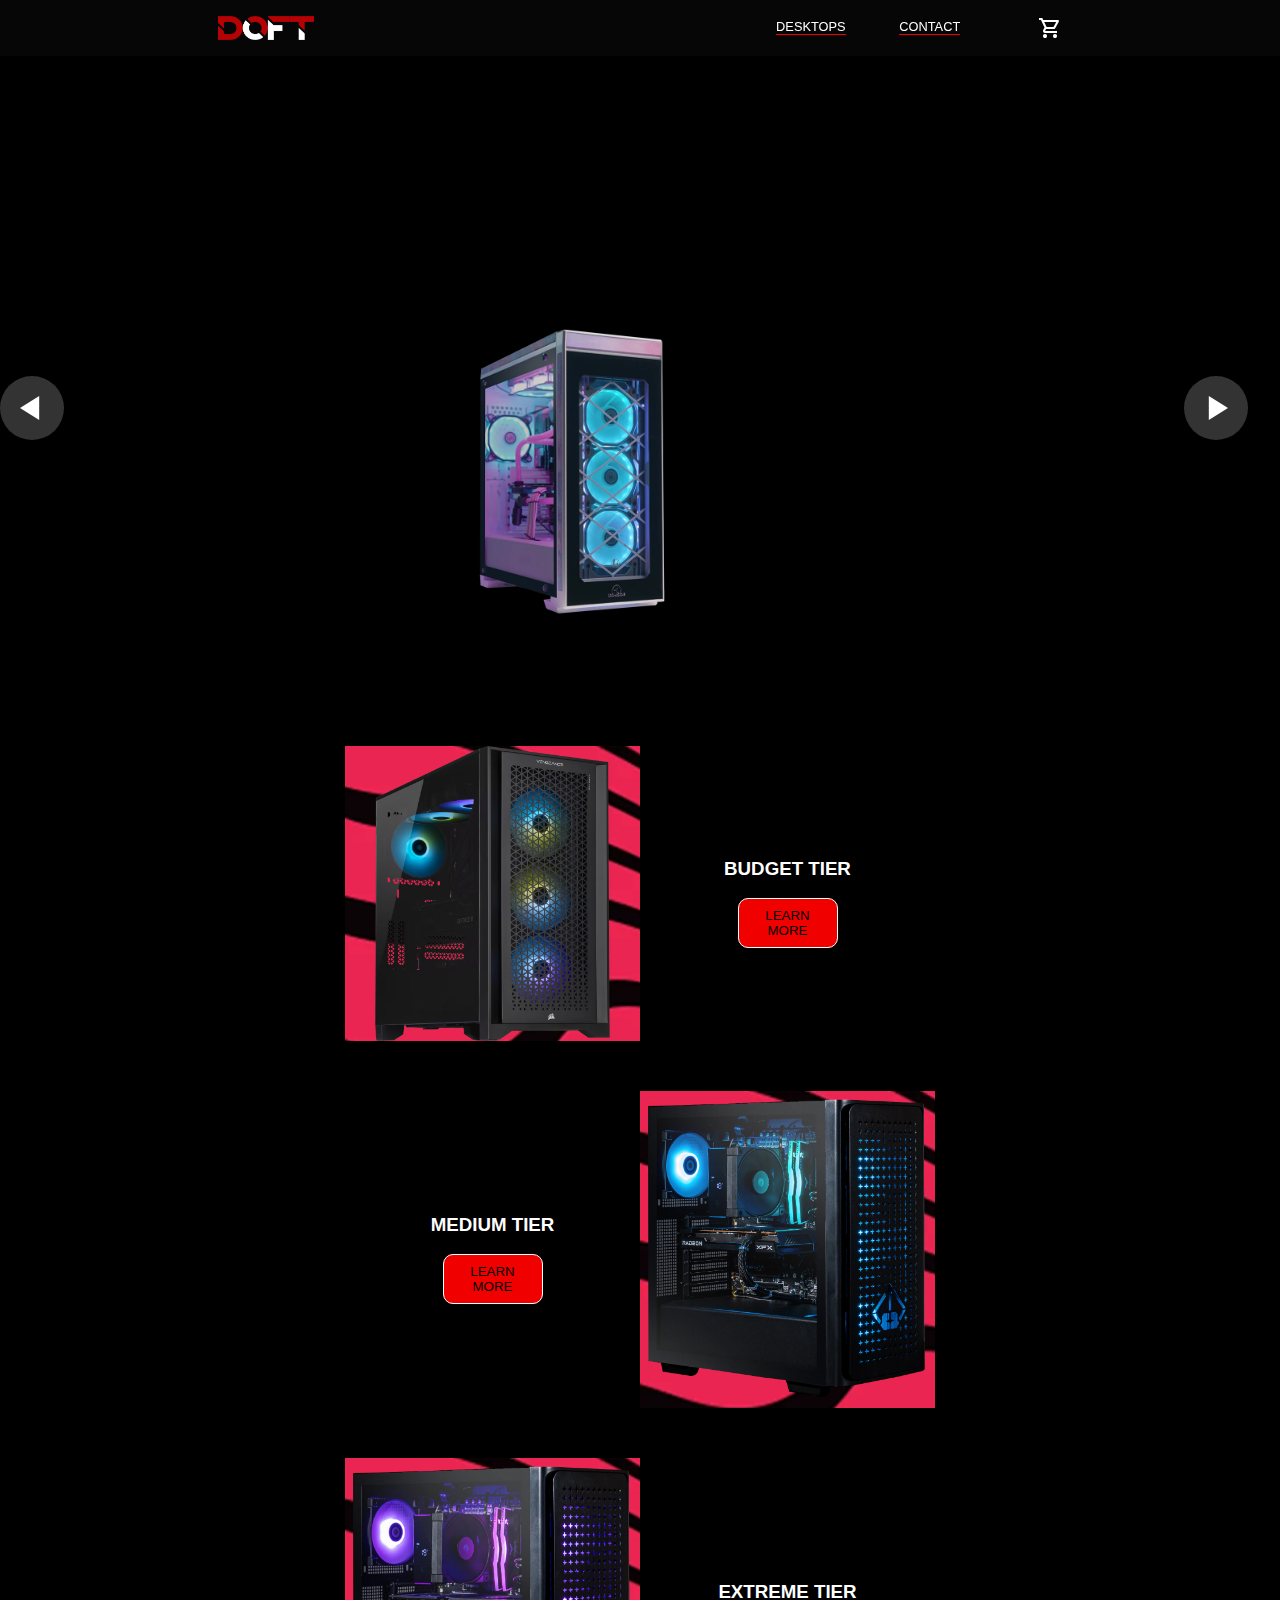
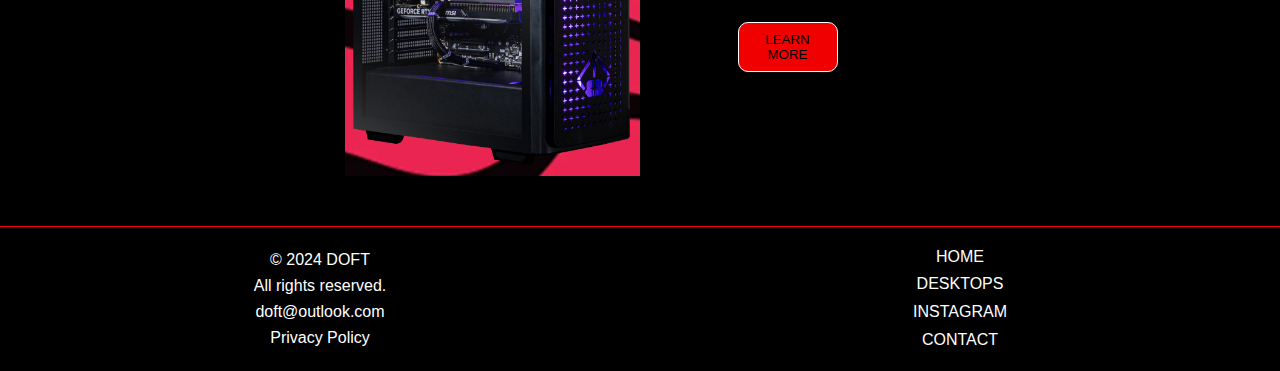
==== commit 48a36a52: "Add basic outline and styling" ====
--- a/index.html
+++ b/index.html
@@ -24,28 +24,31 @@
   <main>
     <section class="carousel" aria-label="Gallery">
       <ol class="carousel__viewport">
-        <li class="carousel__slide" id="carousel__slide1" tabindex="0">
+        <li class="carousel__slide" id="carousel__slide1">
           <div class="carousel__snapper">
             <a href="#carousel__slide4" class="carousel__prev">Go to last slide</a>
             <img class="carousel__img" src="/img/products/prebuilts/sweetdreams.webp" alt="sweet dreams PC">
             <a href="#carousel__slide2" class="carousel__next">Go to next slide</a>
           </div>
         </li>
-        <li class="carousel__slide" id="carousel__slide2" tabindex="0">
-          <div class="carousel__snapper"><img class="carousel__img" src="img/products/prebuilts/sentinel.webp"
-              alt="sweet dreams PC"></div>
+        <li class="carousel__slide" id="carousel__slide2">
+          <div class="carousel__snapper">
+            <img class="carousel__img" src="img/products/prebuilts/sentinel.webp" alt="sweet dreams PC">
+          </div>
           <a href="#carousel__slide1" class="carousel__prev">Go to previous slide</a>
           <a href="#carousel__slide3" class="carousel__next">Go to next slide</a>
         </li>
-        <li class="carousel__slide" id="carousel__slide3" tabindex="0">
-          <div class="carousel__snapper"><img class="carousel__img" src="img/products/prebuilts/H1MiniPro.avif"
-              alt="sweet dreams PC"></div>
+        <li class="carousel__slide" id="carousel__slide3">
+          <div class="carousel__snapper">
+            <img class="carousel__img" src="img/products/prebuilts/H1MiniPro.avif" alt="sweet dreams PC">
+          </div>
           <a href="#carousel__slide2" class="carousel__prev">Go to previous slide</a>
           <a href="#carousel__slide4" class="carousel__next">Go to next slide</a>
         </li>
-        <li class="carousel__slide" id="carousel__slide4" tabindex="0">
-          <div class="carousel__snapper"><img class="carousel__img" src="img/products/prebuilts/kahjinscastle.webp"
-              alt="sweet dreams PC"></div>
+        <li class="carousel__slide" id="carousel__slide4">
+          <div class="carousel__snapper">
+            <img class="carousel__img" src="img/products/prebuilts/kahjinscastle.webp" alt="sweet dreams PC">
+          </div>
           <a href="#carousel__slide3" class="carousel__prev">Go to previous slide</a>
           <a href="#carousel__slide1" class="carousel__next">Go to first slide</a>
         </li>
--- a/style.css
+++ b/style.css
@@ -122,23 +122,6 @@
     }
 }
 
-*::-webkit-scrollbar {
-    width: 0;
-}
-
-*::-webkit-scrollbar-track {
-    background: transparent;
-}
-
-*::-webkit-scrollbar-thumb {
-    background: transparent;
-    border: none;
-}
-
-* {
-    -ms-overflow-style: none;
-}
-
 ol,
 li {
     list-style: none;
@@ -147,9 +130,7 @@
 }
 
 /* hero image  */
-
 .carousel__img {
-    /* margin-left: 25vw; */
     margin: 20vw 35vw;
     height: 50%;
 }
@@ -172,7 +153,6 @@
     left: 0;
     display: flex;
     overflow-x: scroll;
-    counter-reset: item;
     scroll-behavior: smooth;
     scroll-snap-type: x mandatory;
     overflow-y: hidden;
@@ -183,7 +163,6 @@
     flex: 0 0 100%;
     width: 100%;
     background-color: transparent;
-    counter-increment: item;
 }
 
 .carousel__slide:nth-child(even) {
@@ -191,11 +170,9 @@
 }
 
 .carousel__slide:before {
-    content: counter(item);
     position: absolute;
     top: 50%;
     left: 50%;
-    transform: translate3d(-50%, -40%, 70px);
     color: #fff;
     font-size: 2em;
 }
@@ -255,7 +232,6 @@
     border: 0.25rem solid transparent;
     border-radius: 50%;
     font-size: 0;
-    transition: transform 0.1s;
 }
 
 .carousel::before,
@@ -267,19 +243,19 @@
     margin-top: 25%;
     width: 4rem;
     height: 4rem;
-    border-radius: 50%;
+    border-radius: 100%;
     font-size: 0;
     outline: 0;
 }
 
 .carousel::before,
 .carousel__prev {
-    left: -1rem;
+    left: 0rem;
 }
 
 .carousel::after,
 .carousel__next {
-    right: -1rem;
+    right: 0rem;
 }
 
 .carousel::before,
